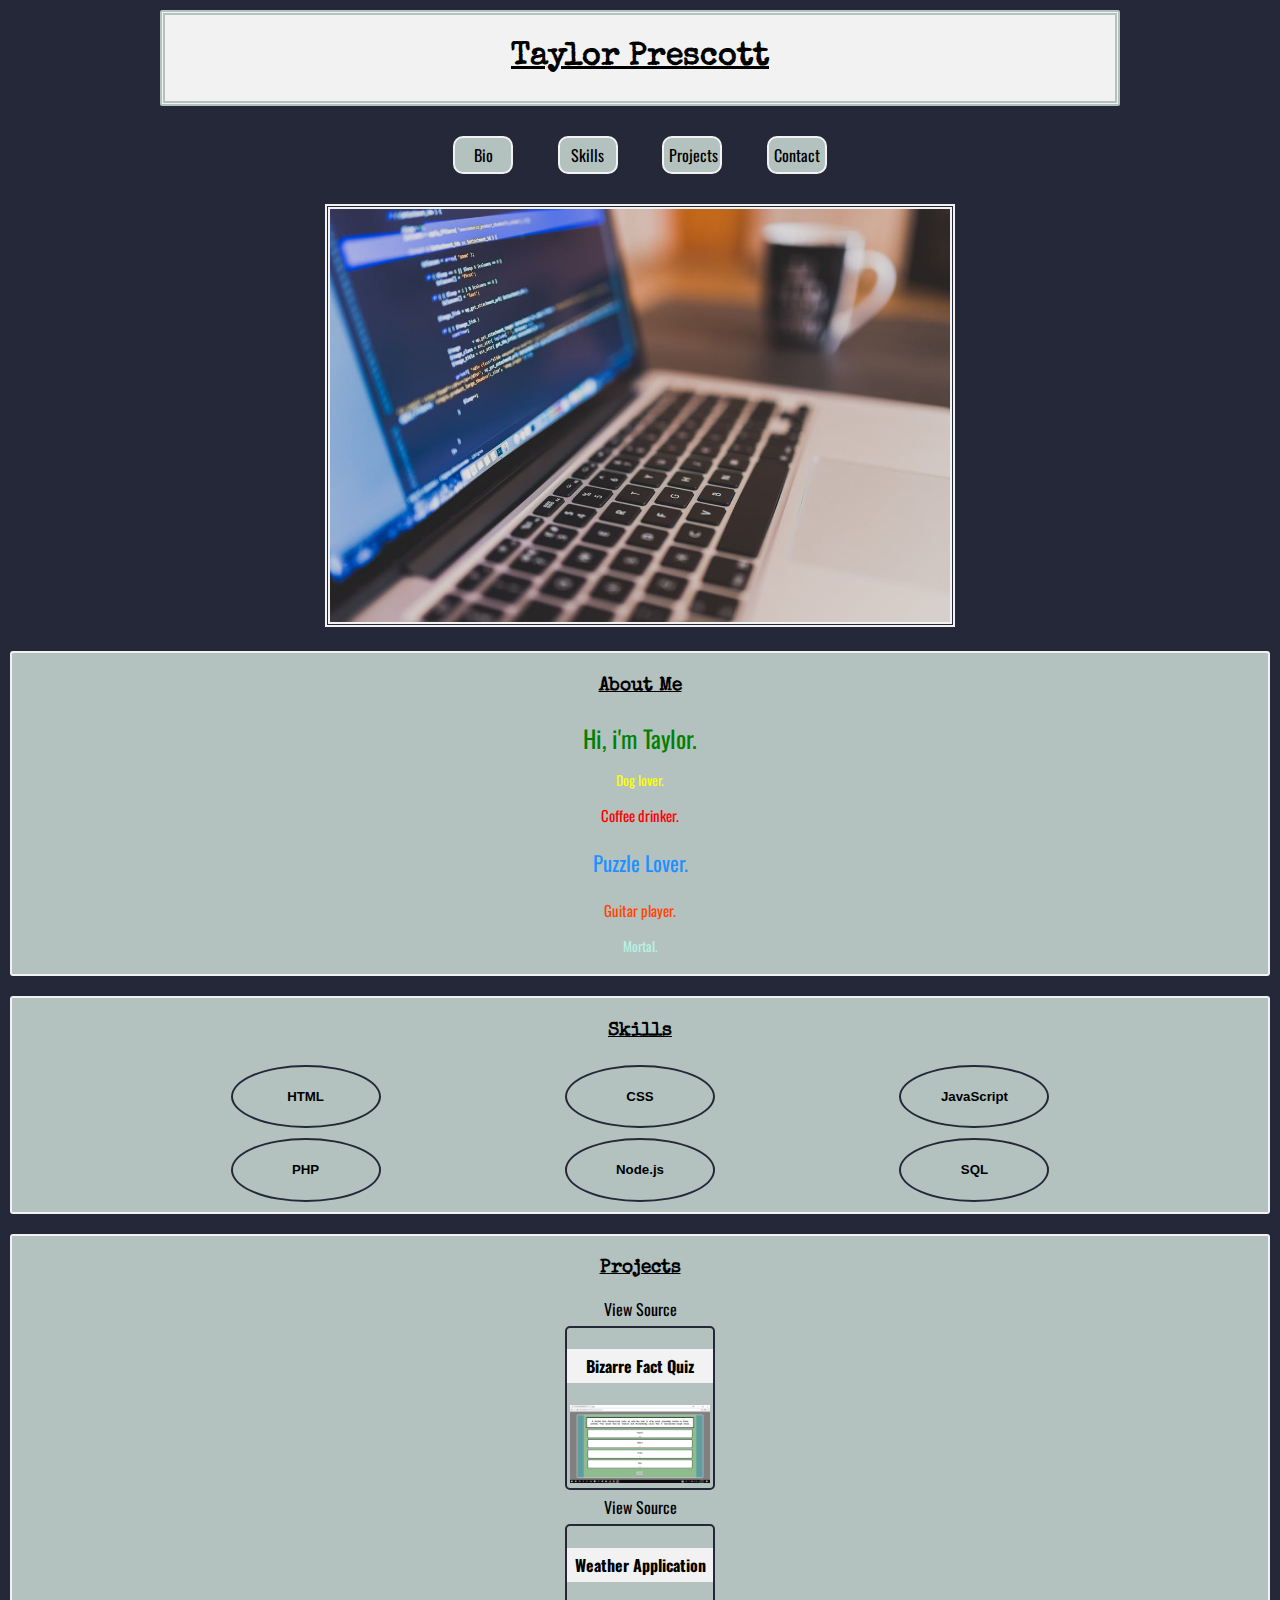
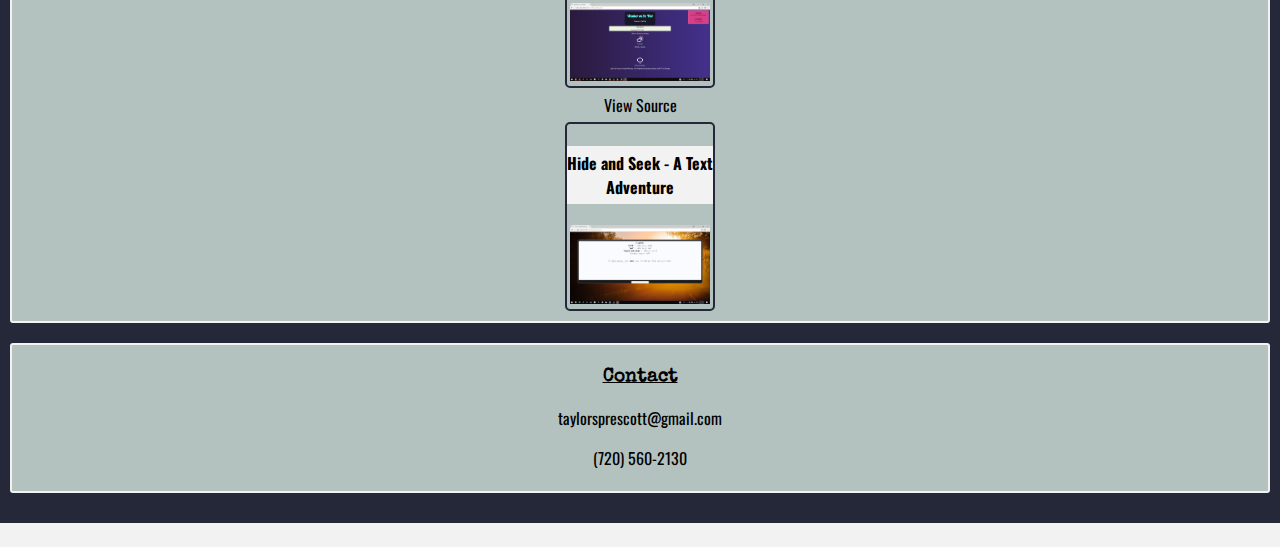
==== index.html @ eb3f71ff "Update index.html" ====
<!DOCTYPE html>
<html lang="en" dir="ltr">
<head>
    <meta charset="UTF-8">
    <meta name="viewport" content="width=device-width, initial-scale=1.0">
    <link rel="stylesheet" type="text/css" href="css/styles.css">
    <title>Taylor Prescott</title>
    <link href="https://fonts.googleapis.com/css?family=Oswald%7CSpecial+Elite" rel="stylesheet">
    <link rel="stylesheet" href="https://use.fontawesome.com/releases/v5.0.12/css/all.css" integrity="sha384-G0fIWCsCzJIMAVNQPfjH08cyYaUtMwjJwqiRKxxE/rx96Uroj1BtIQ6MLJuheaO9" crossorigin="anonymous">
</head>
<body>

    <header>
        <nav id="top">
            <div class="container">
                <div class="header-title">
                    <h1>Taylor Prescott</h1>
                </div>
                <div class="nav-links header-right">
                    <a href="#myBio">Bio</a>
                    <a href="#mySkills">Skills</a>
                    <a href="#myProjects">Projects</a>
                    <a href="#myContact">Contact</a>
                </div>
                <img src="pics/ComputerCup.jpg" alt="computer pic">
            </div>
        </nav>
    </header>

    <div class="container">
        <section id="myBio">
            <h3>About Me</h3> 
            <p class="green-text">Hi, i'm Taylor.</p>
            <p class="yellow-text"> Dog lover.</p>
            <p class="red-text">Coffee drinker.</p>
            <p class="blue-text">Puzzle Lover.</p>
            <p class="orange-text">Guitar player. </p>
            <p class="light-green">Mortal.</p>
    </section>

    <section id="mySkills">
        <h3>Skills</h3>
        <div class="project-container">
        <div class="skill"><h5>HTML</h5><i class="fab fa-html5 fa-3x" title="HTML"></i></div>
        <div class="skill"><h5>CSS</h5><i class="fab fa-css3-alt fa-3x" title="CSS"></i></div>
        <div class="skill"><h5>JavaScript</h5><i class="fab fa-js-square fa-3x" title="JavaScript"></i></div>
        <div class="skill"><h5>PHP</h5><i class="fab fa-php fa-3x" title="PHP"></i></div>
        <div class="skill"><h5>Node.js</h5><i class="fab fa-node fa-3x" title="Node.js"></i></div>
        <div class="skill"><h5>SQL</h5><i class="fas fa-database fa-3x" title="mySQL"></i></div>
        </div>

    </section>

    <section id="myProjects">
        <h3>Projects</h3>
        <a href="https://github.com/TSPrescott/Portfolio_Project_One" class="source">View Source</a>
        <div class="project-container">
            <a href="projects/TestScripts.html" target="_blank">
                <div class="projects" id="projectOne">
                    <h4>Bizarre Fact Quiz</h4>
                    <img src="pics/QuizGamePic.png" alt="quiz preview pic">
                </div>
            </a>
        </div>
        <a href="https://github.com/TSPrescott/Portfolio_Project_Two" class="source">View Source</a>
        <div class="project-container">
            <a href="projects/index.html" target="_blank">
                <div class="projects" id="projectTwo">
                    <h4>Weather Application</h4>
                    <img src="pics/WeatherPreviewPic.png" alt="weather preview pic">
                </div>
            </a>
        </div>
        <a href="https://github.com/TSPrescott/Portfolio_Project_Three" class="source">View Source</a>
        <div class="project-container">
            <a href="projects/project3.html" target="_blank">
                <div class="projects" id="projectThree">
                    <h4>Hide and Seek - A Text Adventure</h4>
                    <img src="pics/TextAdvPreview.png" alt="Text Adventure preview pic">
                </div>
            </a>
        </div>
    </section>


    <section id="myContact">
        <h3>Contact</h3>
        <i class="far fa-envelope fa-2x"></i>
        <a href="mailto:taylorsprescott@gmail.com"><p>taylorsprescott@gmail.com</p></a>
        <i class="fas fa-mobile-alt fa-2x"></i>
        <p>(720) 560-2130</p>
    </section>
    </div>

    <footer>
            <a href="https://github.com/tsprescott"><i class="fab fa-github-square fa-2x" title="GitHub"></i></a>
            <a href="#"><i class="fab fa-linkedin fa-2x" title="LinkedIn"></i></a>
            <div class="to-top">
                <a href="#top" title="Back to Top"><i class="fas fa-arrow-up fa-lg"></i></a>
            </div>
    </footer>

    <script src="scripts/careerScripts.js"></script>
</body>
</html>
---- css/styles.css ----
/******************** Reset Styles *********************/

@import 'normalize.css';

html {
    box-sizing: border-box;
}

*, *:before, *:after {
    box-sizing: inherit;
}




/****************** Base Syles *************************/
body {
    background-color: #252839;
}


h1, h2, h3 {
    font-family: 'Special Elite', cursive;
    text-decoration: underline;
}

a {
    text-decoration: none;
    color: black;
    font-family: 'Oswald', sans-serif;
}

nav a {
    background-color: #b3c2bf;
    border-radius: 10px;
    border: 2px solid #f2f2f2;
}

p {
    font-family: 'Oswald', sans-serif;
}

.green-text {
    color: green;
    font-size: 1.5em;
    margin-bottom: 0;
}

.yellow-text {
    color: yellow;
    font-size: 0.85em;  
}

.red-text {
    color: red;
    font-size: 0.93em;
}

.blue-text {
    color: dodgerblue;
    font-size: 1.3em;
}

.orange-text {
    color: orangered;
    font-size: 0.93em;
}

.light-green {
    color: #b7f4e5;
    font-size: 0.85em; 
}


/****************** Layout Styles ************************/

/* Extra small devices (phones, less than 768px) */
/* No media query since this is the default in Bootstrap */
.container {
    width: 100%;
    padding: 10px;
}

nav {
    width: 100%;
    text-align: center;
}

nav a {
    margin: 5px;
    padding: 5px;
    display: block;
    width: 60px;
    margin-left: 40%;
}

nav a:hover {
    background-color: #f2f2f2;
}

header {
    width: 100%;
}

.header-title {
    background-color: #f2f2f2;
    border: 5px double #b3c2bf;
    border-radius: 2px;
}

.header-title h1 {
    padding: 5px;
}
.header-right {
    margin: 10px;
}

header img {
    width: 70%;
    border: 5px double #f2f2f2;
}

section {
    padding: 5px;
    background-color: #b3c2bf;
    margin-bottom: 20px;
    word-wrap: break-word;
    text-align: center;
    border: 2px solid #f2f2f2;
    border-radius: 3px;
}

section p {
    padding-left: 10px;
    padding-right: 10px;
}

.skill {
   width: 150px;
   margin-bottom: 30px;
   margin-left: auto;
   margin-right: auto;
   border: 2px solid #252839;
   border-radius: 50%;
}

.skill i {
   margin-bottom: 5px; 
}

.project-container {
    margin: 0 auto;
    width: 100%;
    text-align: center;
}

.projects {
    width: 150px;
    margin-bottom: 30px;
    margin-left: auto;
    margin-right: auto;
    border: 2px solid #252839;
    border-radius: 5px;
}

.projects h4 {
    background-color: #f2f2f2;
    padding-top: 5px;
    padding-bottom: 5px;
}

.projects img {
    width: 140px;
}

footer {
    bottom: 0;
    background-color: #f2f2f2;
    text-align: center;
   /* border-top: 2px solid white; */
}

footer i {
    color: #252839;
    margin: 5px;
}

.to-top {
    display: inline-block;
    position: absolute;
    right: 5px;
}


/* Small devices (tablets, 768px and up) */
@media (min-width: 768px) {

    nav a {
        display: inline-block;
        margin: 20px;
    }

    header img {
        width: 50%;
    }

    .skill {
        display: inline-block;
        margin: 60px;
    }

    .projects {
        display: inline-block;
        margin: 60px;
    }
}





/* Medium devices (desktops, 990px and up) */
@media (min-width: 1000px) {

    .header-title {
        margin-left: 150px;
        margin-right: 150px;
    }


    .skill {
        margin-left: 90px;
        margin-right: 90px;
        margin-top: 5px;
        margin-bottom: 5px;
    } 
    
    .projects {
        margin-left: 90px;
        margin-right: 90px;
        margin-top: 5px;
        margin-bottom: 5px;
    } 
}
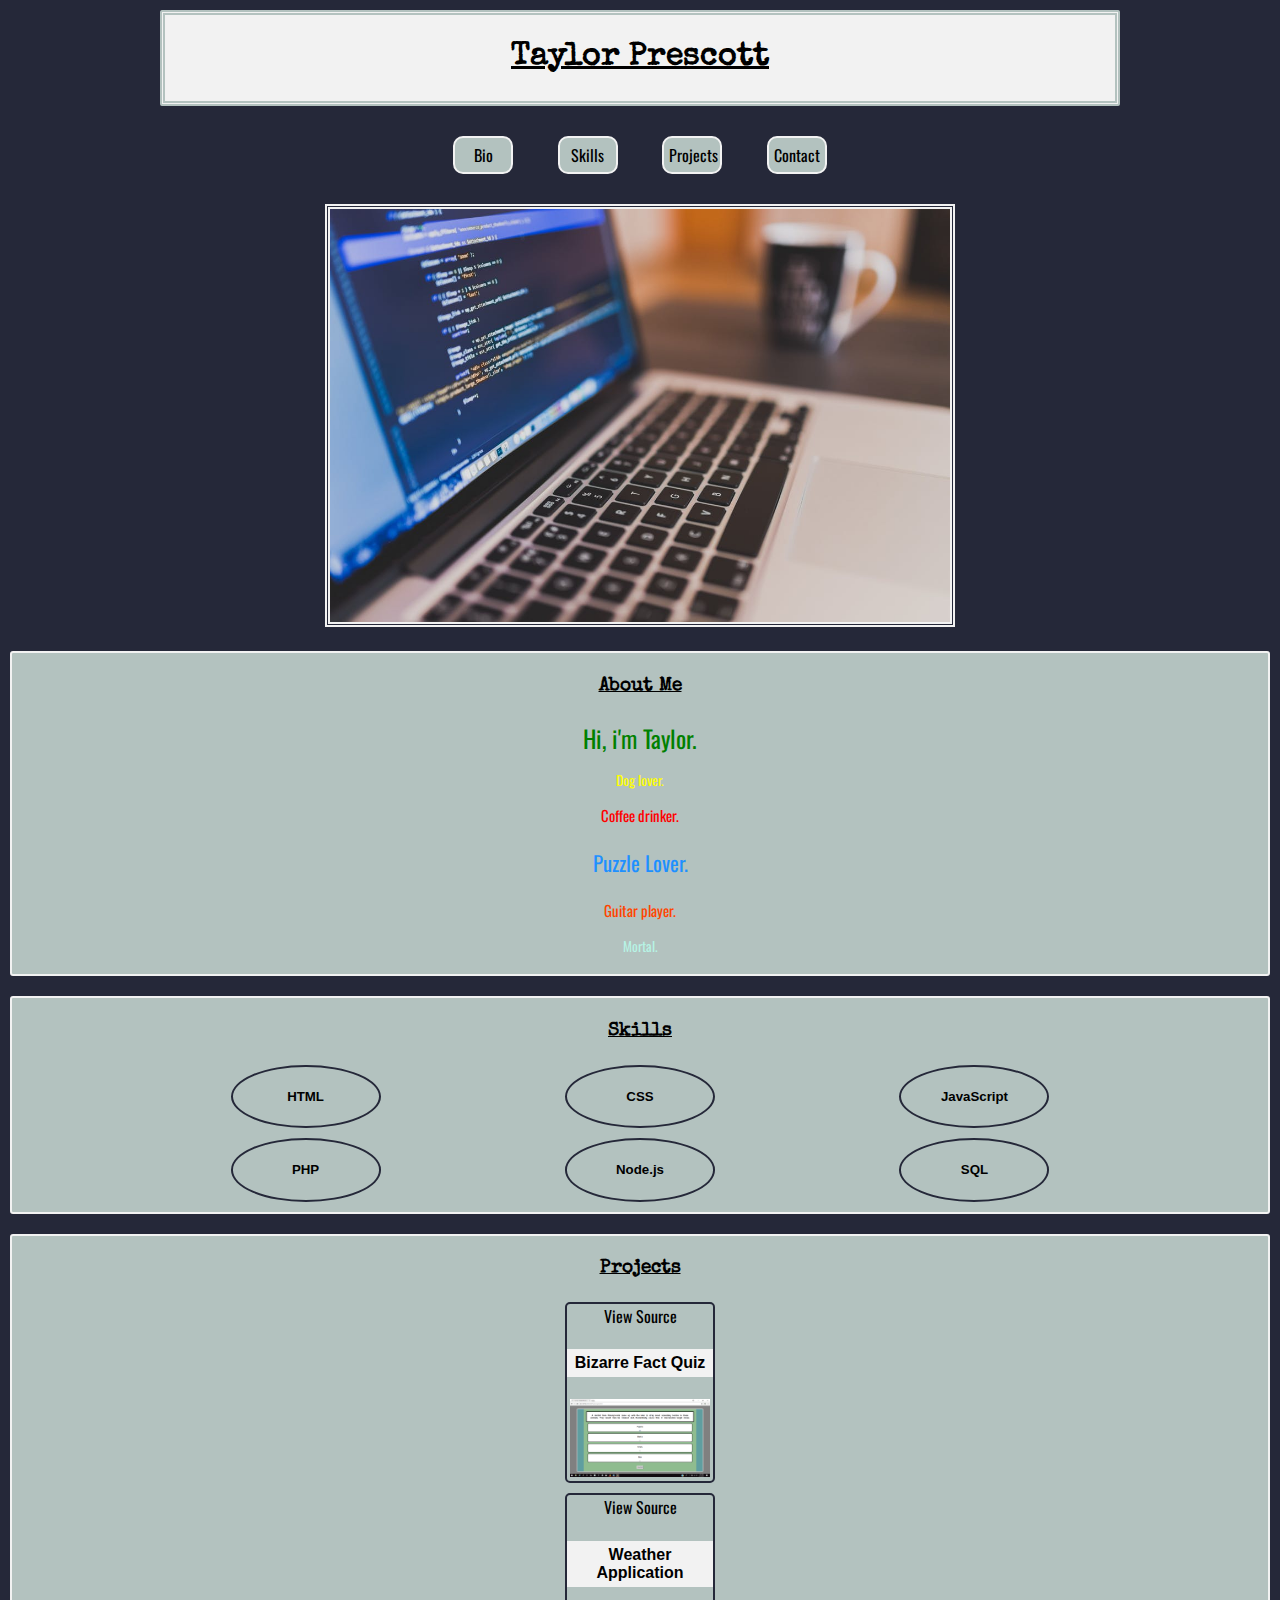
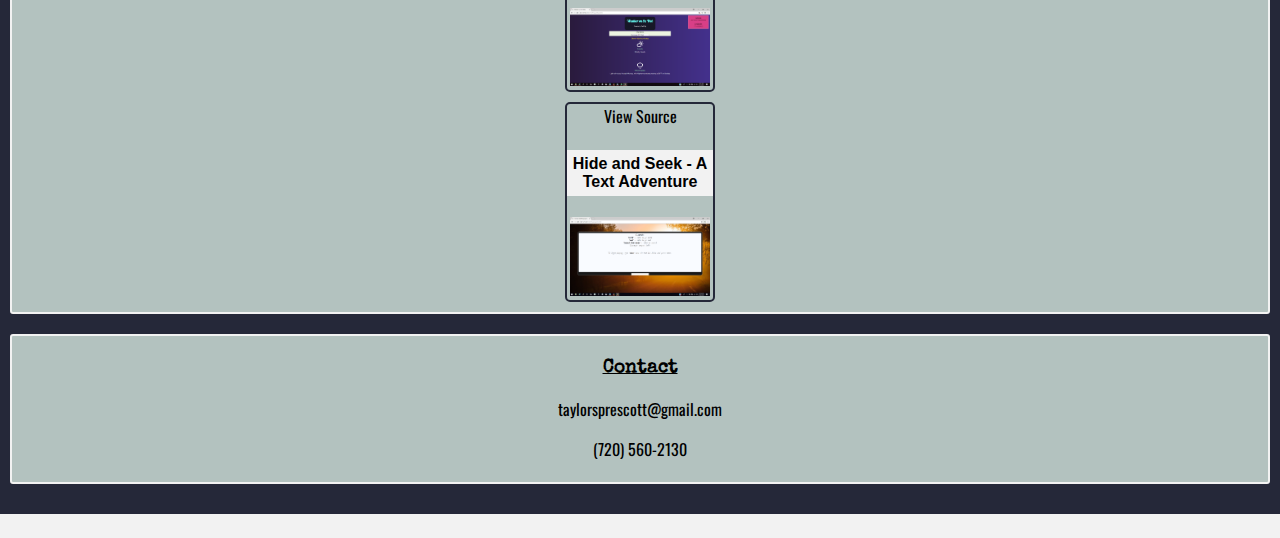
==== commit 6dd119cb: "Update index.html" ====
--- a/index.html
+++ b/index.html
@@ -53,28 +53,28 @@
 
     <section id="myProjects">
         <h3>Projects</h3>
-        <a href="https://github.com/TSPrescott/Portfolio_Project_One" class="source">View Source</a>
         <div class="project-container">
             <a href="projects/TestScripts.html" target="_blank">
                 <div class="projects" id="projectOne">
+                    <a href="https://github.com/TSPrescott/Portfolio_Project_One" class="source">View Source</a>
                     <h4>Bizarre Fact Quiz</h4>
                     <img src="pics/QuizGamePic.png" alt="quiz preview pic">
                 </div>
             </a>
         </div>
-        <a href="https://github.com/TSPrescott/Portfolio_Project_Two" class="source">View Source</a>
         <div class="project-container">
             <a href="projects/index.html" target="_blank">
                 <div class="projects" id="projectTwo">
+                    <a href="https://github.com/TSPrescott/Portfolio_Project_Two" class="source">View Source</a>
                     <h4>Weather Application</h4>
                     <img src="pics/WeatherPreviewPic.png" alt="weather preview pic">
                 </div>
             </a>
         </div>
-        <a href="https://github.com/TSPrescott/Portfolio_Project_Three" class="source">View Source</a>
         <div class="project-container">
             <a href="projects/project3.html" target="_blank">
                 <div class="projects" id="projectThree">
+                    <a href="https://github.com/TSPrescott/Portfolio_Project_Three" class="source">View Source</a>
                     <h4>Hide and Seek - A Text Adventure</h4>
                     <img src="pics/TextAdvPreview.png" alt="Text Adventure preview pic">
                 </div>
--- a/css/styles.css
+++ b/css/styles.css
@@ -152,6 +152,10 @@
     margin: 0 auto;
     width: 100%;
     text-align: center;
+}
+
+.source {
+    margin-top: 15px;
 }
 
 .projects {
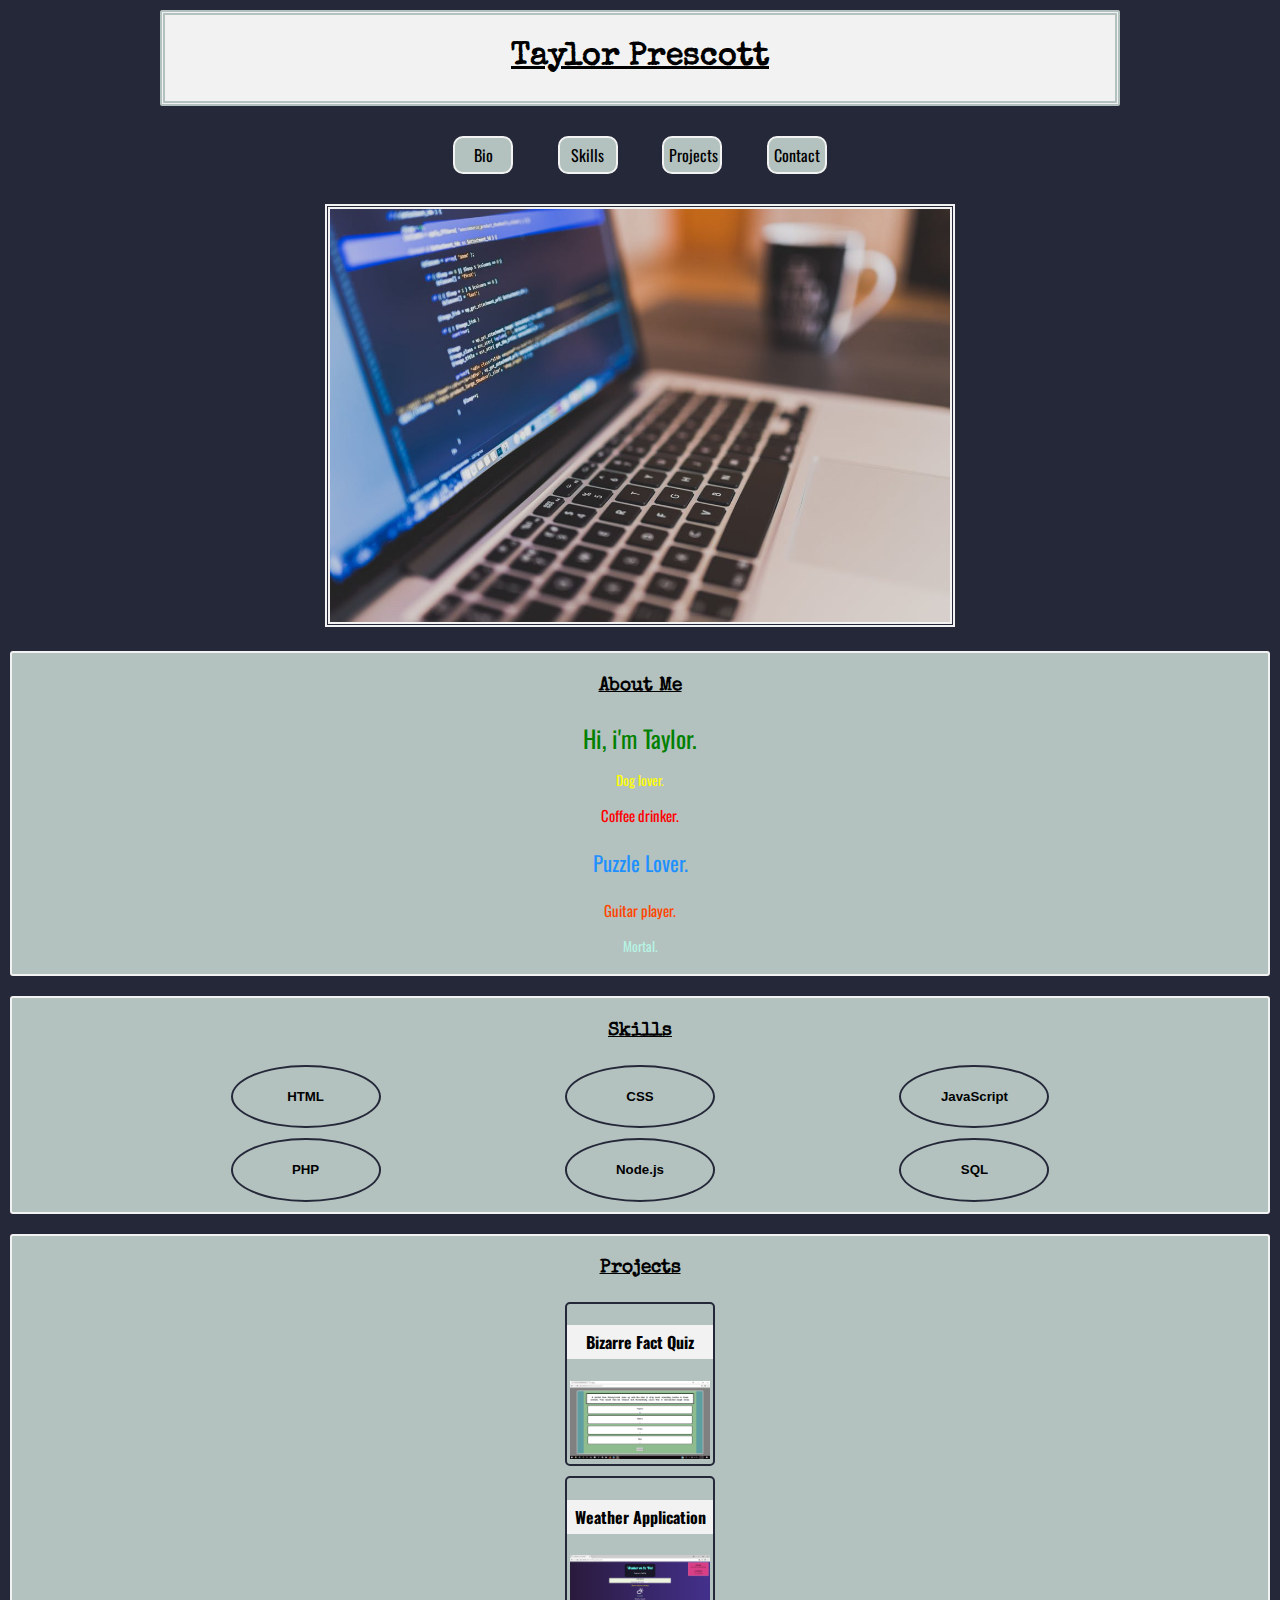
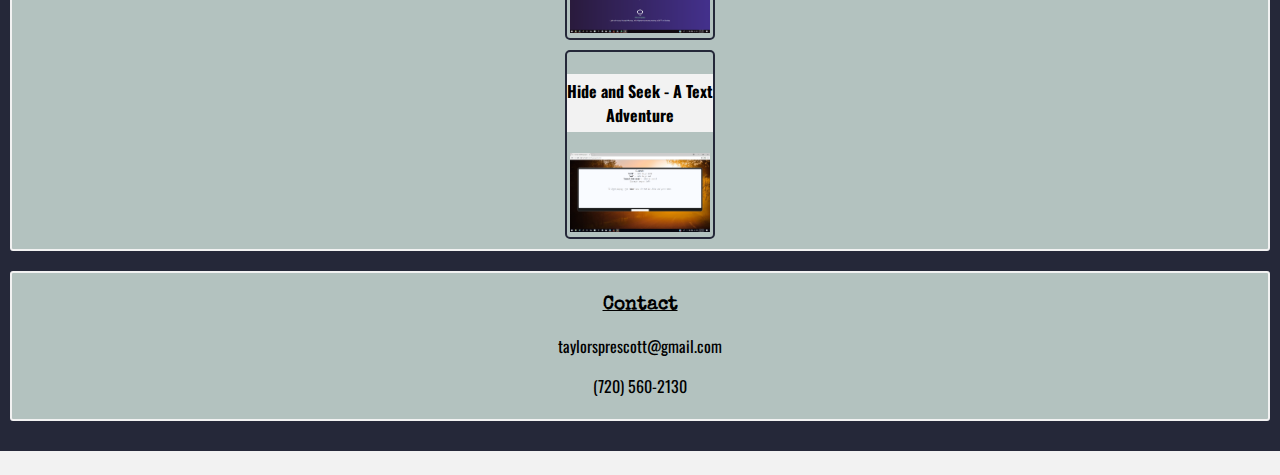
==== commit 53057a47: "Update index.html" ====
--- a/index.html
+++ b/index.html
@@ -56,7 +56,6 @@
         <div class="project-container">
             <a href="projects/TestScripts.html" target="_blank">
                 <div class="projects" id="projectOne">
-                    <a href="https://github.com/TSPrescott/Portfolio_Project_One" class="source">View Source</a>
                     <h4>Bizarre Fact Quiz</h4>
                     <img src="pics/QuizGamePic.png" alt="quiz preview pic">
                 </div>
@@ -65,7 +64,6 @@
         <div class="project-container">
             <a href="projects/index.html" target="_blank">
                 <div class="projects" id="projectTwo">
-                    <a href="https://github.com/TSPrescott/Portfolio_Project_Two" class="source">View Source</a>
                     <h4>Weather Application</h4>
                     <img src="pics/WeatherPreviewPic.png" alt="weather preview pic">
                 </div>
@@ -74,7 +72,6 @@
         <div class="project-container">
             <a href="projects/project3.html" target="_blank">
                 <div class="projects" id="projectThree">
-                    <a href="https://github.com/TSPrescott/Portfolio_Project_Three" class="source">View Source</a>
                     <h4>Hide and Seek - A Text Adventure</h4>
                     <img src="pics/TextAdvPreview.png" alt="Text Adventure preview pic">
                 </div>
--- a/css/styles.css
+++ b/css/styles.css
@@ -152,10 +152,6 @@
     margin: 0 auto;
     width: 100%;
     text-align: center;
-}
-
-.source {
-    margin-top: 15px;
 }
 
 .projects {
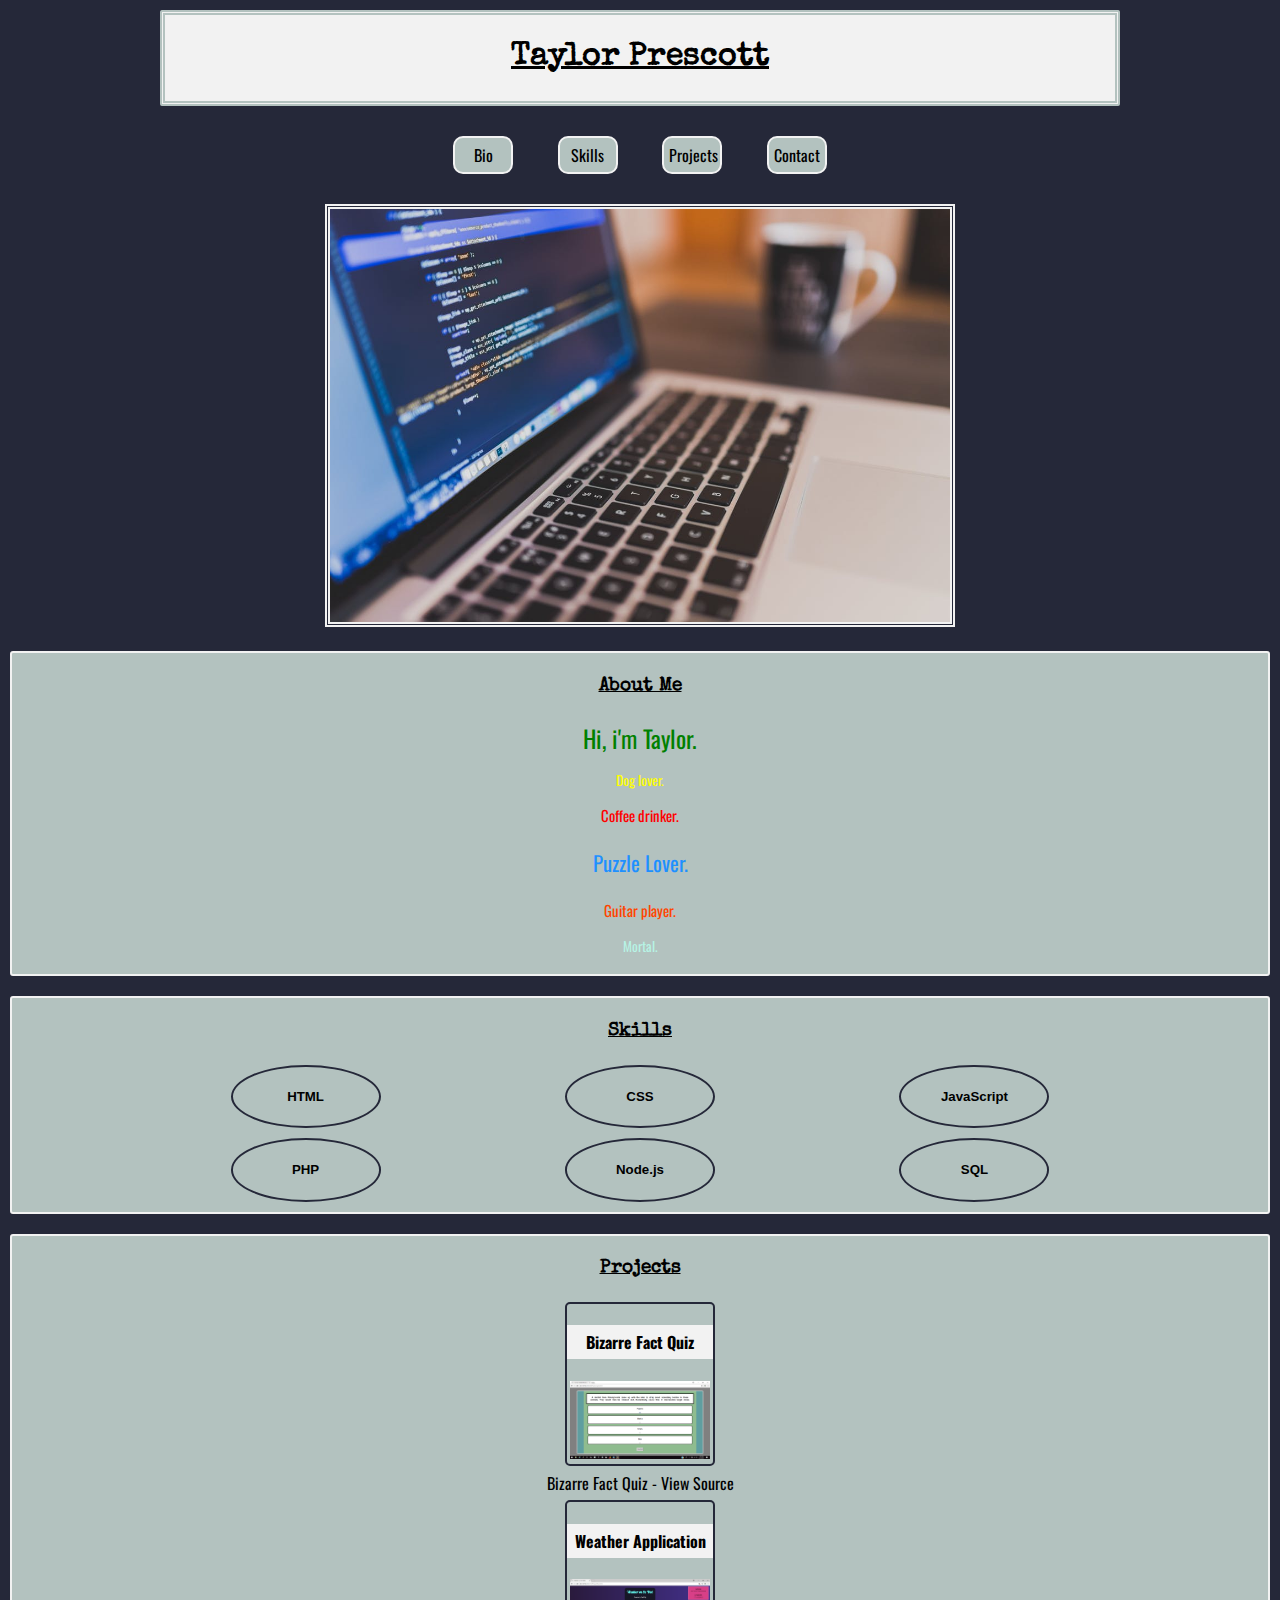
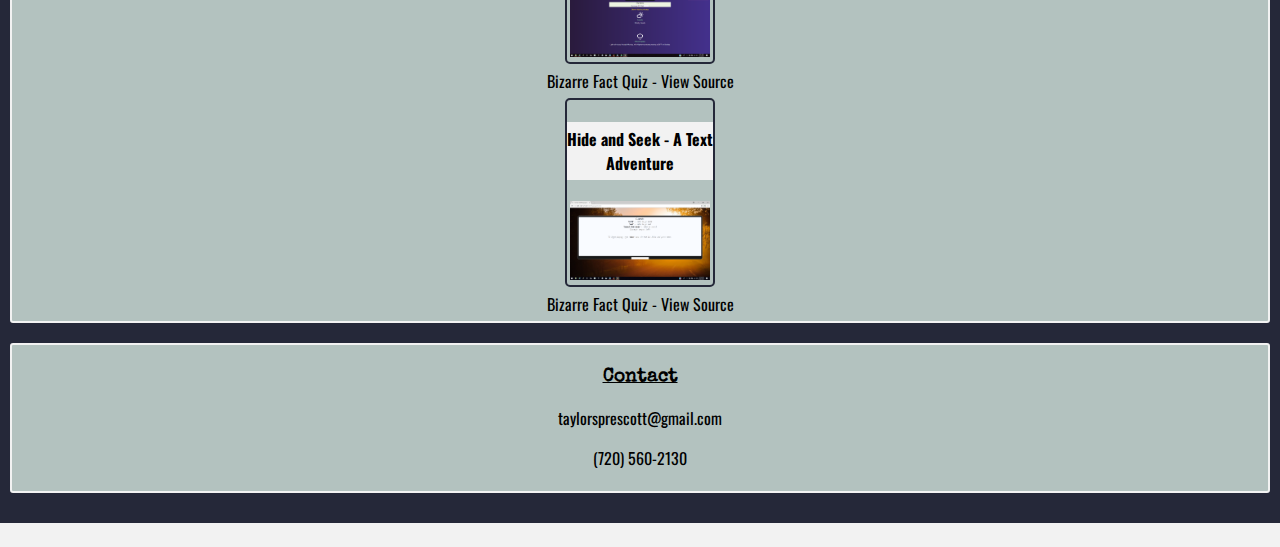
==== commit 856628dc: "Update index.html" ====
--- a/index.html
+++ b/index.html
@@ -60,6 +60,9 @@
                     <img src="pics/QuizGamePic.png" alt="quiz preview pic">
                 </div>
             </a>
+            <div class="project-container">
+            <a href="https://github.com/TSPrescott/Portfolio_Project_One" class="source">Bizarre Fact Quiz - View Source</a>
+        </div>
         </div>
         <div class="project-container">
             <a href="projects/index.html" target="_blank">
@@ -70,12 +73,18 @@
             </a>
         </div>
         <div class="project-container">
+            <a href="https://github.com/TSPrescott/Portfolio_Project_Two" class="source">Bizarre Fact Quiz - View Source</a>
+        </div>
+        <div class="project-container">
             <a href="projects/project3.html" target="_blank">
                 <div class="projects" id="projectThree">
                     <h4>Hide and Seek - A Text Adventure</h4>
                     <img src="pics/TextAdvPreview.png" alt="Text Adventure preview pic">
                 </div>
             </a>
+        </div>
+        <div class="project-container">
+            <a href="https://github.com/TSPrescott/Portfolio_Project_Three" class="source">Bizarre Fact Quiz - View Source</a>
         </div>
     </section>
 
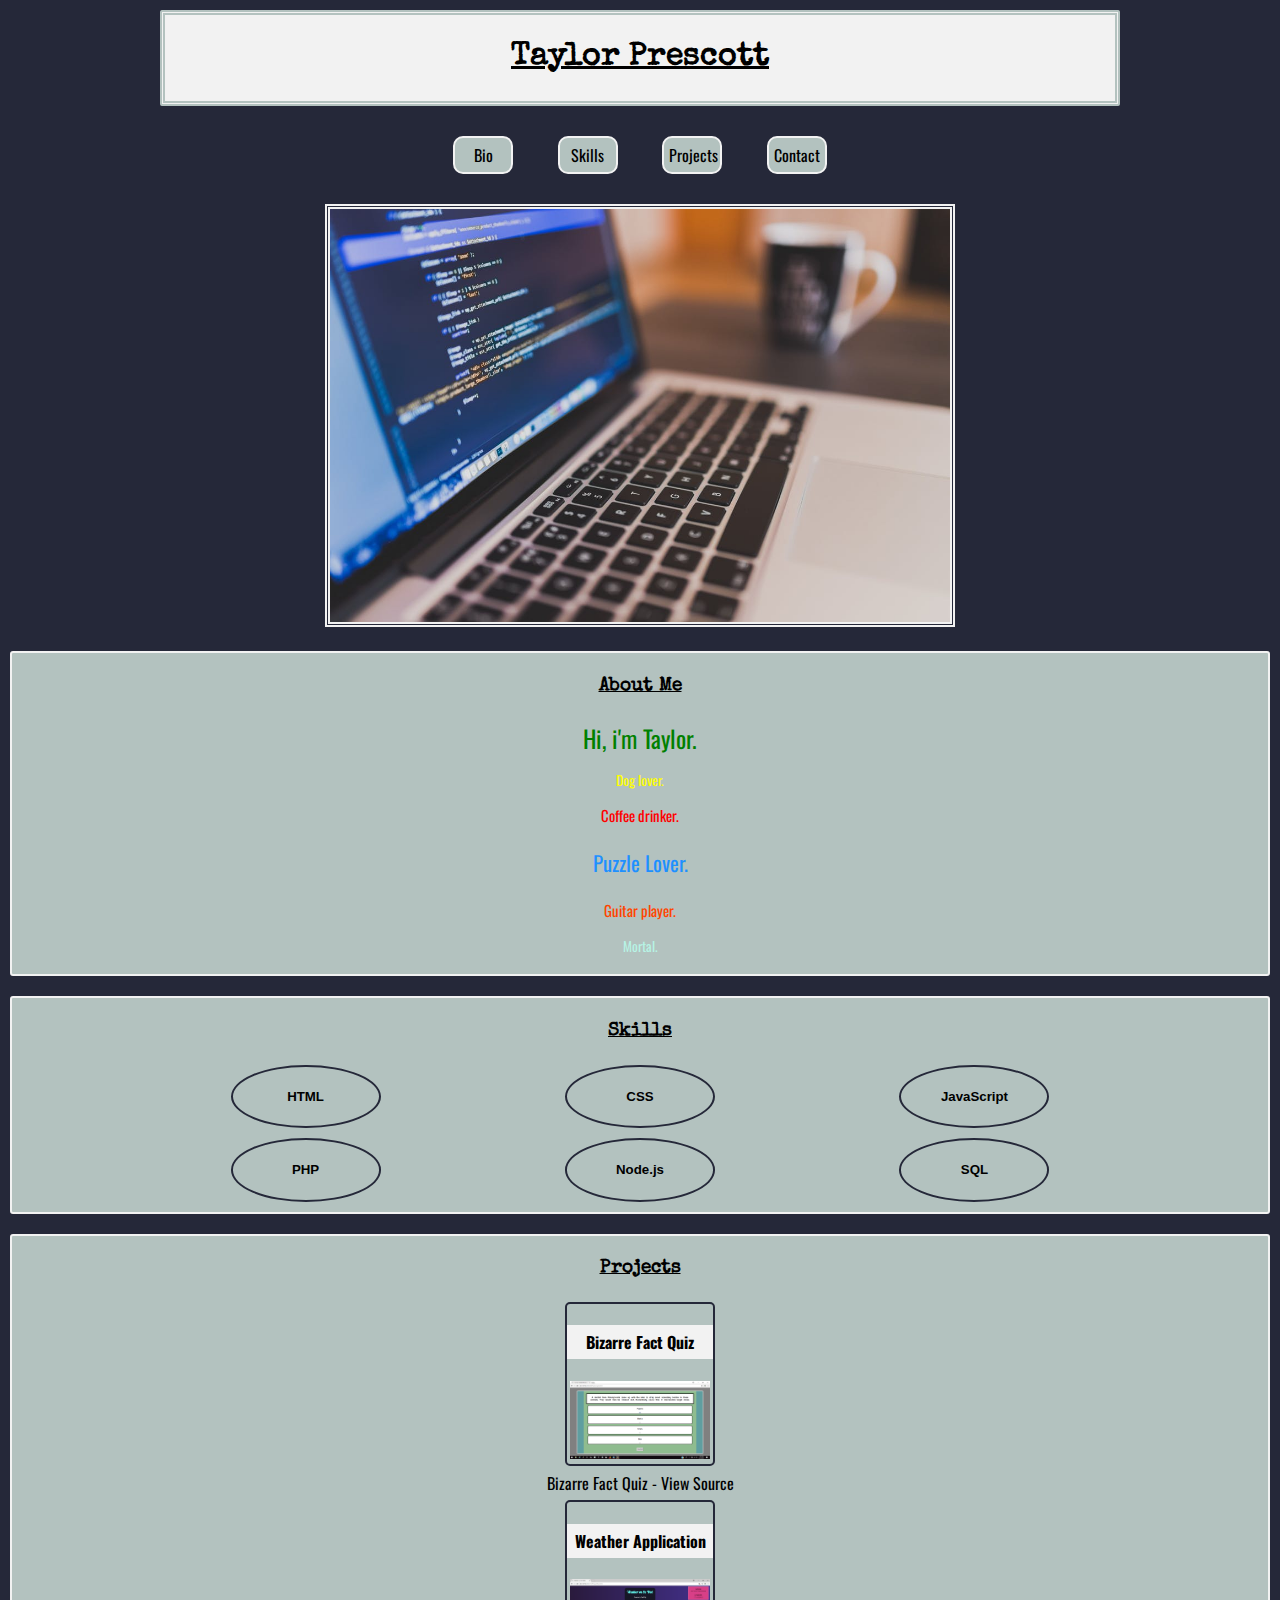
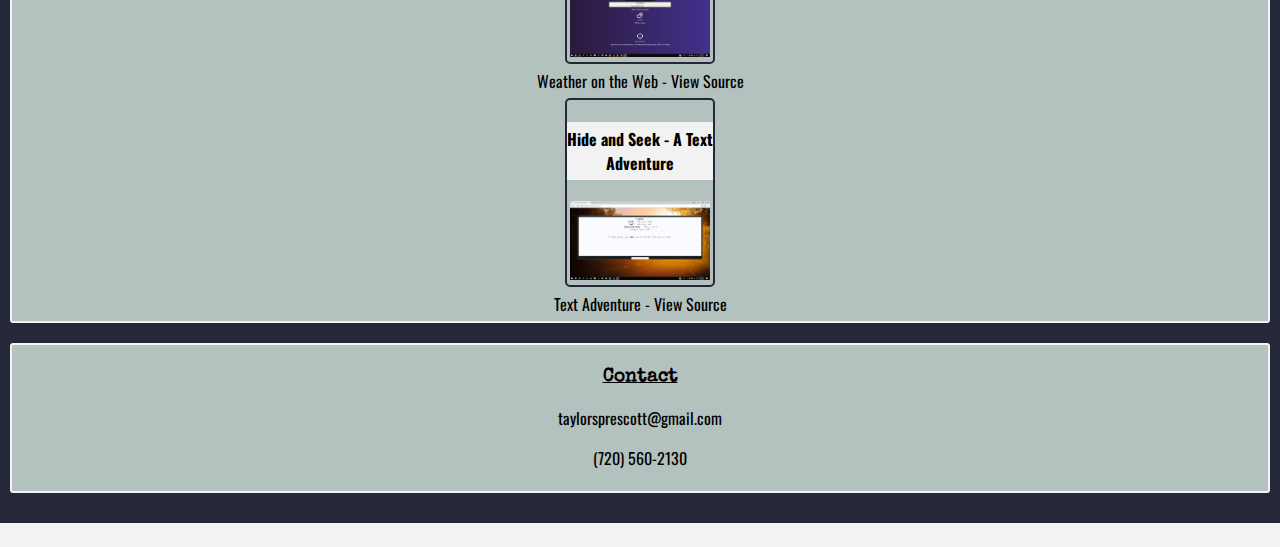
==== commit eab49f03: "Update index.html" ====
--- a/index.html
+++ b/index.html
@@ -61,7 +61,7 @@
                 </div>
             </a>
             <div class="project-container">
-            <a href="https://github.com/TSPrescott/Portfolio_Project_One" class="source">Bizarre Fact Quiz - View Source</a>
+            <a href="https://github.com/TSPrescott/Portfolio_Project_One">Bizarre Fact Quiz - View Source</a>
         </div>
         </div>
         <div class="project-container">
@@ -73,7 +73,7 @@
             </a>
         </div>
         <div class="project-container">
-            <a href="https://github.com/TSPrescott/Portfolio_Project_Two" class="source">Bizarre Fact Quiz - View Source</a>
+            <a href="https://github.com/TSPrescott/Portfolio_Project_Two">Weather on the Web - View Source</a>
         </div>
         <div class="project-container">
             <a href="projects/project3.html" target="_blank">
@@ -84,7 +84,7 @@
             </a>
         </div>
         <div class="project-container">
-            <a href="https://github.com/TSPrescott/Portfolio_Project_Three" class="source">Bizarre Fact Quiz - View Source</a>
+            <a href="https://github.com/TSPrescott/Portfolio_Project_Three" class="source">Text Adventure - View Source</a>
         </div>
     </section>
 
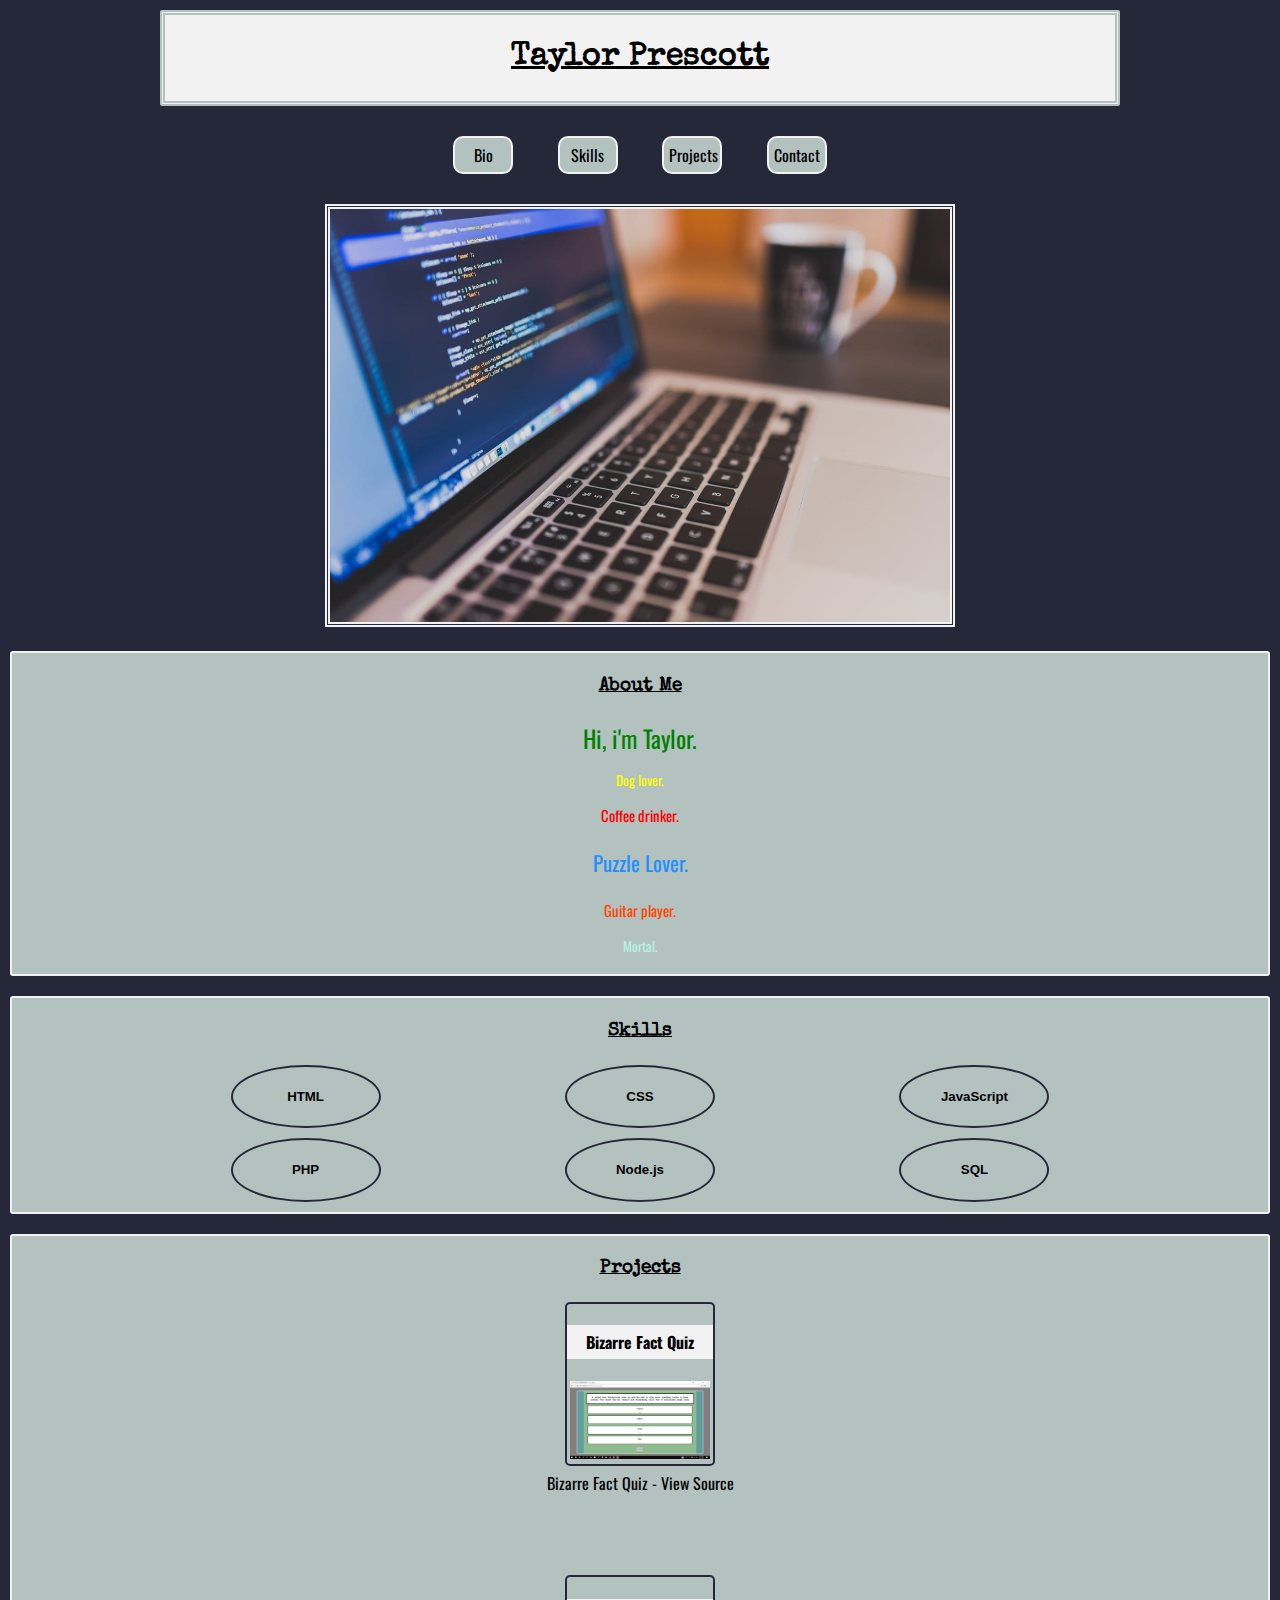
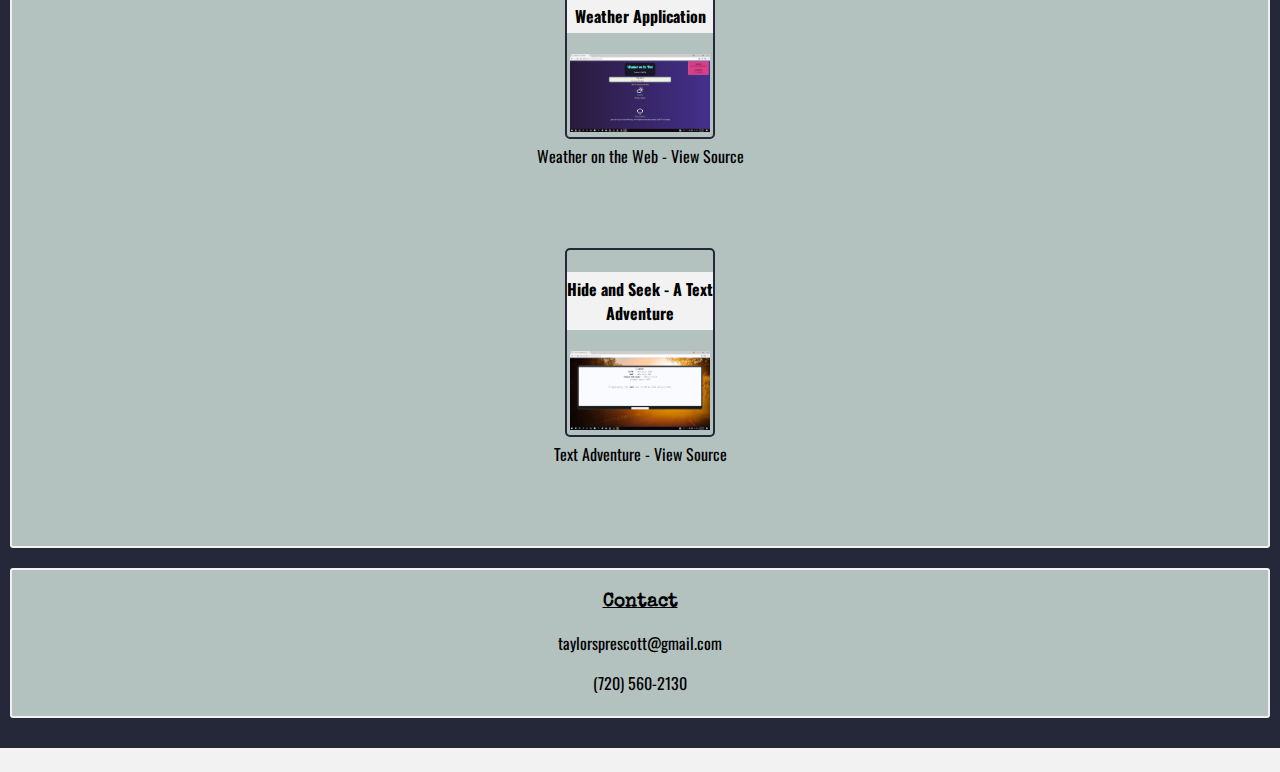
==== commit faa5a250: "Update index.html" ====
--- a/index.html
+++ b/index.html
@@ -60,7 +60,7 @@
                     <img src="pics/QuizGamePic.png" alt="quiz preview pic">
                 </div>
             </a>
-            <div class="project-container">
+            <div class="project-container source">
             <a href="https://github.com/TSPrescott/Portfolio_Project_One">Bizarre Fact Quiz - View Source</a>
         </div>
         </div>
@@ -72,7 +72,7 @@
                 </div>
             </a>
         </div>
-        <div class="project-container">
+        <div class="project-container source">
             <a href="https://github.com/TSPrescott/Portfolio_Project_Two">Weather on the Web - View Source</a>
         </div>
         <div class="project-container">
@@ -83,8 +83,8 @@
                 </div>
             </a>
         </div>
-        <div class="project-container">
-            <a href="https://github.com/TSPrescott/Portfolio_Project_Three" class="source">Text Adventure - View Source</a>
+        <div class="project-container source">
+            <a href="https://github.com/TSPrescott/Portfolio_Project_Three">Text Adventure - View Source</a>
         </div>
     </section>
 
--- a/css/styles.css
+++ b/css/styles.css
@@ -171,6 +171,10 @@
 
 .projects img {
     width: 140px;
+}
+
+.source {
+    margin-bottom: 75px;
 }
 
 footer {
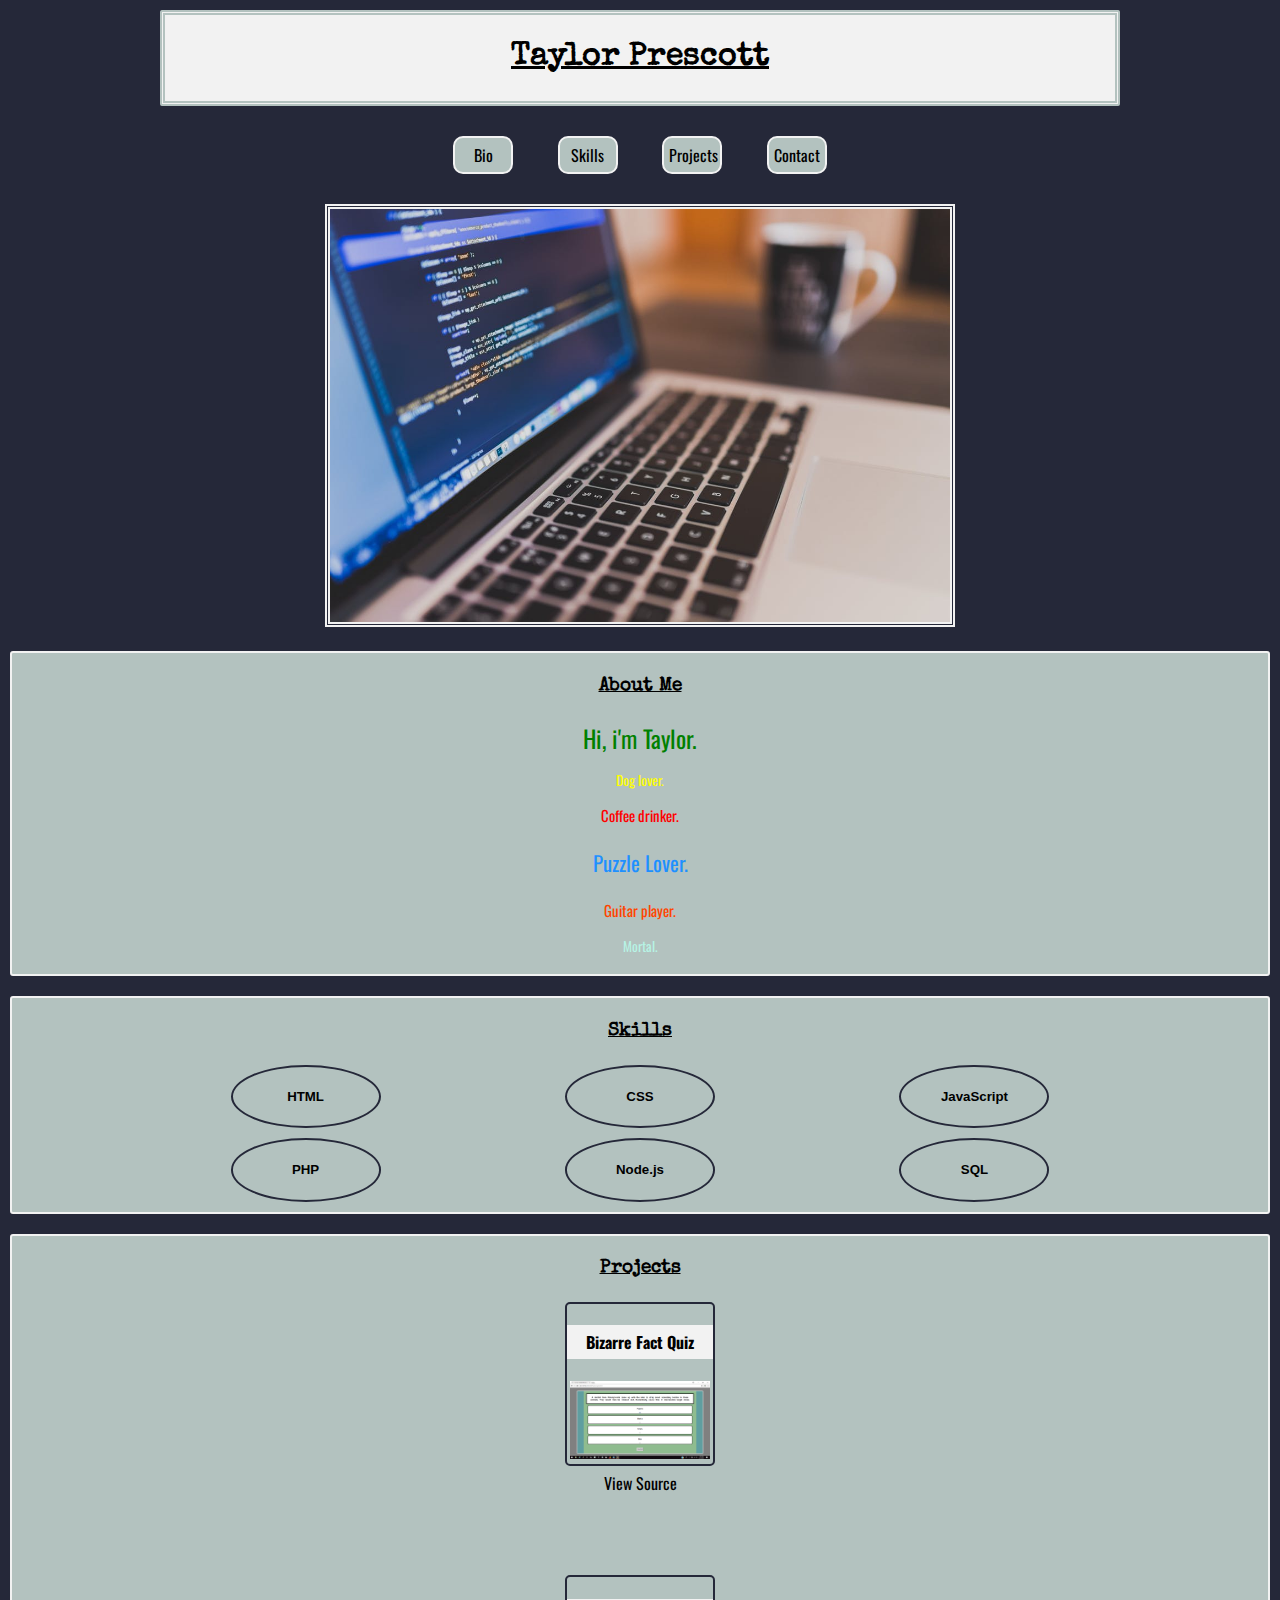
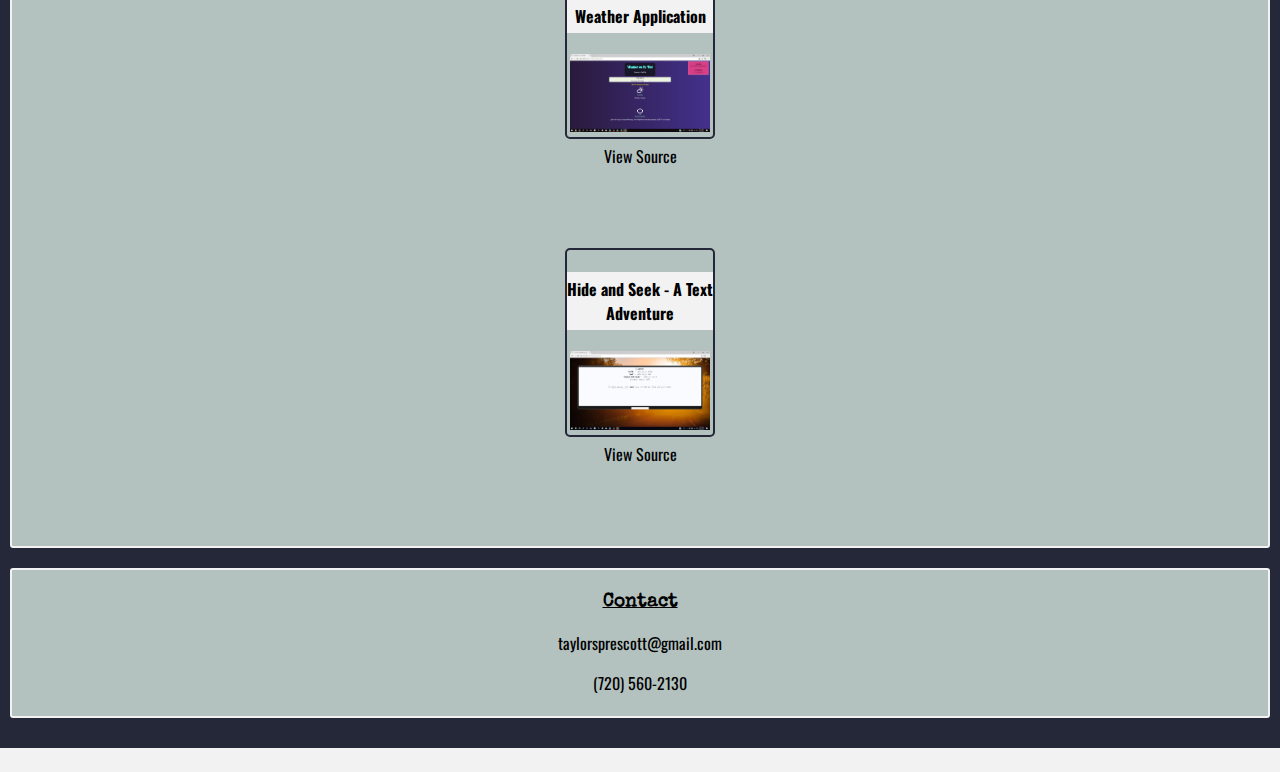
==== commit 5b82d55a: "Update index.html" ====
--- a/index.html
+++ b/index.html
@@ -61,7 +61,7 @@
                 </div>
             </a>
             <div class="project-container source">
-            <a href="https://github.com/TSPrescott/Portfolio_Project_One">Bizarre Fact Quiz - View Source</a>
+            <a href="https://github.com/TSPrescott/Portfolio_Project_One">View Source</a>
         </div>
         </div>
         <div class="project-container">
@@ -73,7 +73,7 @@
             </a>
         </div>
         <div class="project-container source">
-            <a href="https://github.com/TSPrescott/Portfolio_Project_Two">Weather on the Web - View Source</a>
+            <a href="https://github.com/TSPrescott/Portfolio_Project_Two">View Source</a>
         </div>
         <div class="project-container">
             <a href="projects/project3.html" target="_blank">
@@ -84,7 +84,7 @@
             </a>
         </div>
         <div class="project-container source">
-            <a href="https://github.com/TSPrescott/Portfolio_Project_Three">Text Adventure - View Source</a>
+            <a href="https://github.com/TSPrescott/Portfolio_Project_Three">View Source</a>
         </div>
     </section>
 
